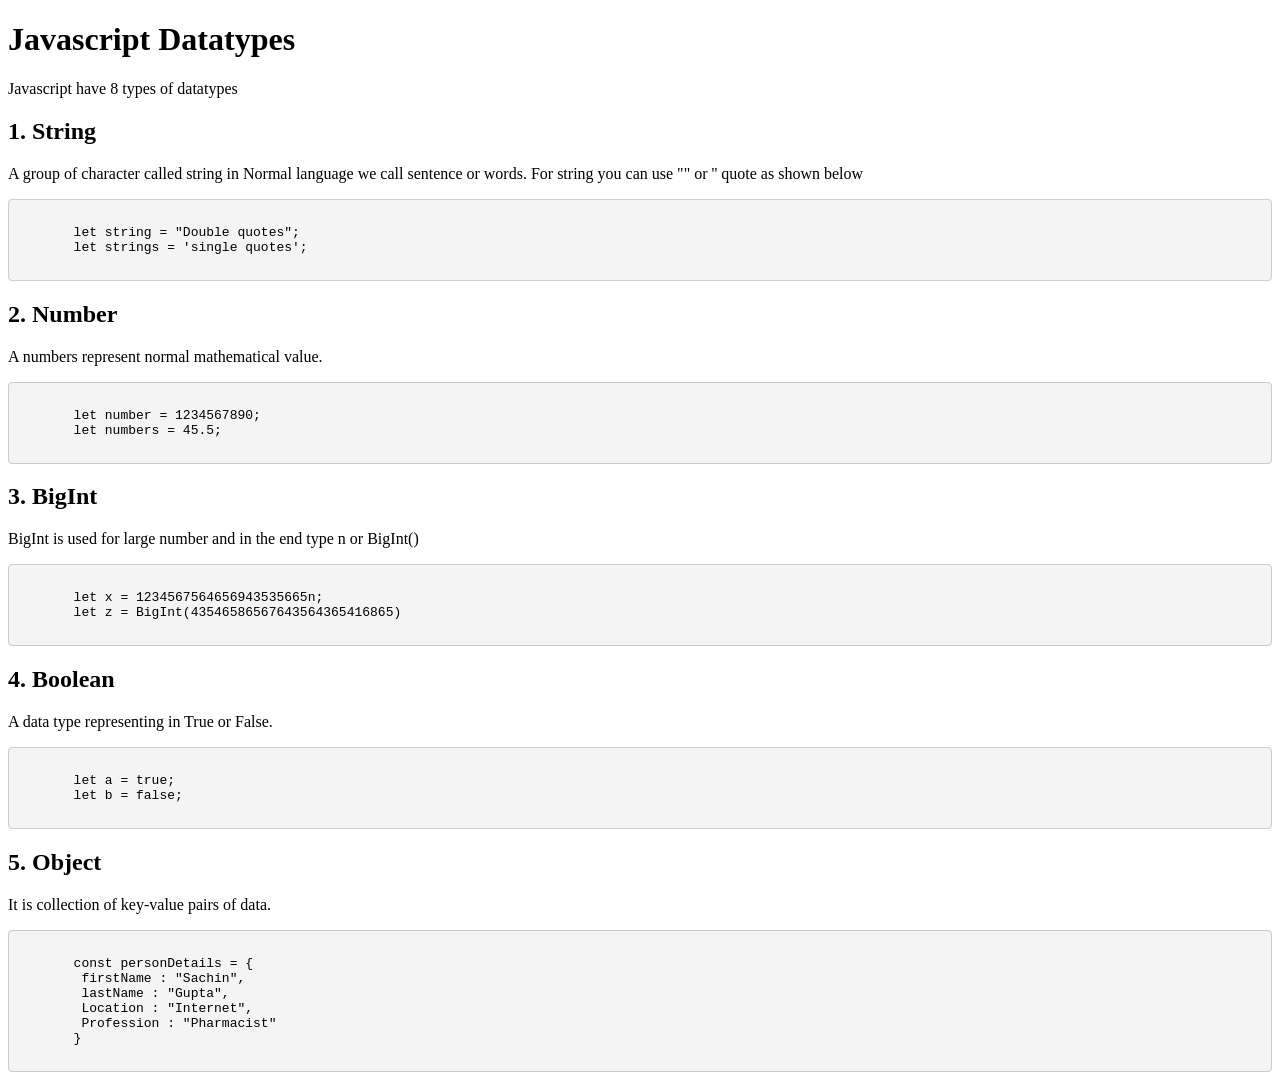
==== Javascript/index.html @ 0a4ebaaf "Javascript" ====
<!DOCTYPE html>
<html lang="en">

<head>
    <meta charset="UTF-8">
    <meta name="viewport" content="width=device-width, initial-scale=1.0">
    <title>Javascript</title>
</head>

<body>

    <!-- Javascript Datatypes -->

    <h1>Javascript Datatypes</h1>

    <p>Javascript have 8 types of datatypes</p>

    <h2>1. String</h2>
    <p>A group of character called string in Normal language we call sentence or words. For string you can use "" or '' quote as shown below</p>

    <pre><code style="background-color: #f4f4f4; border: 1px solid #ccc; display: block; padding: 10px; border-radius: 4px; font-family: monospace; overflow-x: auto;">
       let string = "Double quotes";
       let strings = 'single quotes';
    </code></pre>


    <h2>2. Number</h2>
    <p>A numbers represent normal mathematical value.</p>

    <pre><code style="background-color: #f4f4f4; border: 1px solid #ccc; display: block; padding: 10px; border-radius: 4px; font-family: monospace; overflow-x: auto;">
       let number = 1234567890;
       let numbers = 45.5;
    </code></pre>    

    <h2>3. BigInt</h2>

    <p>BigInt is used for large number and in the end type n or BigInt()</p>

    <pre><code style="background-color: #f4f4f4; border: 1px solid #ccc; display: block; padding: 10px; border-radius: 4px; font-family: monospace; overflow-x: auto;">
       let x = 1234567564656943535665n;
       let z = BigInt(43546586567643564365416865)
    </code></pre>


    <h2>4. Boolean</h2>
    <p>A data type representing in True or False.</p>

    <pre><code style="background-color: #f4f4f4; border: 1px solid #ccc; display: block; padding: 10px; border-radius: 4px; font-family: monospace; overflow-x: auto;">
       let a = true;
       let b = false;
    </code></pre>

    <h2>5. Object</h2>
    <p>It is collection of key-value pairs of data.</p>

    <pre><code style="background-color: #f4f4f4; border: 1px solid #ccc; display: block; padding: 10px; border-radius: 4px; font-family: monospace; overflow-x: auto;">
       const personDetails = {
        firstName : "Sachin",
        lastName : "Gupta",
        Location : "Internet",
        Profession : "Pharmacist"
       }
    </code></pre>
    <h2></h2>
    <h2></h2>
    <h2></h2>
</body>

</html>
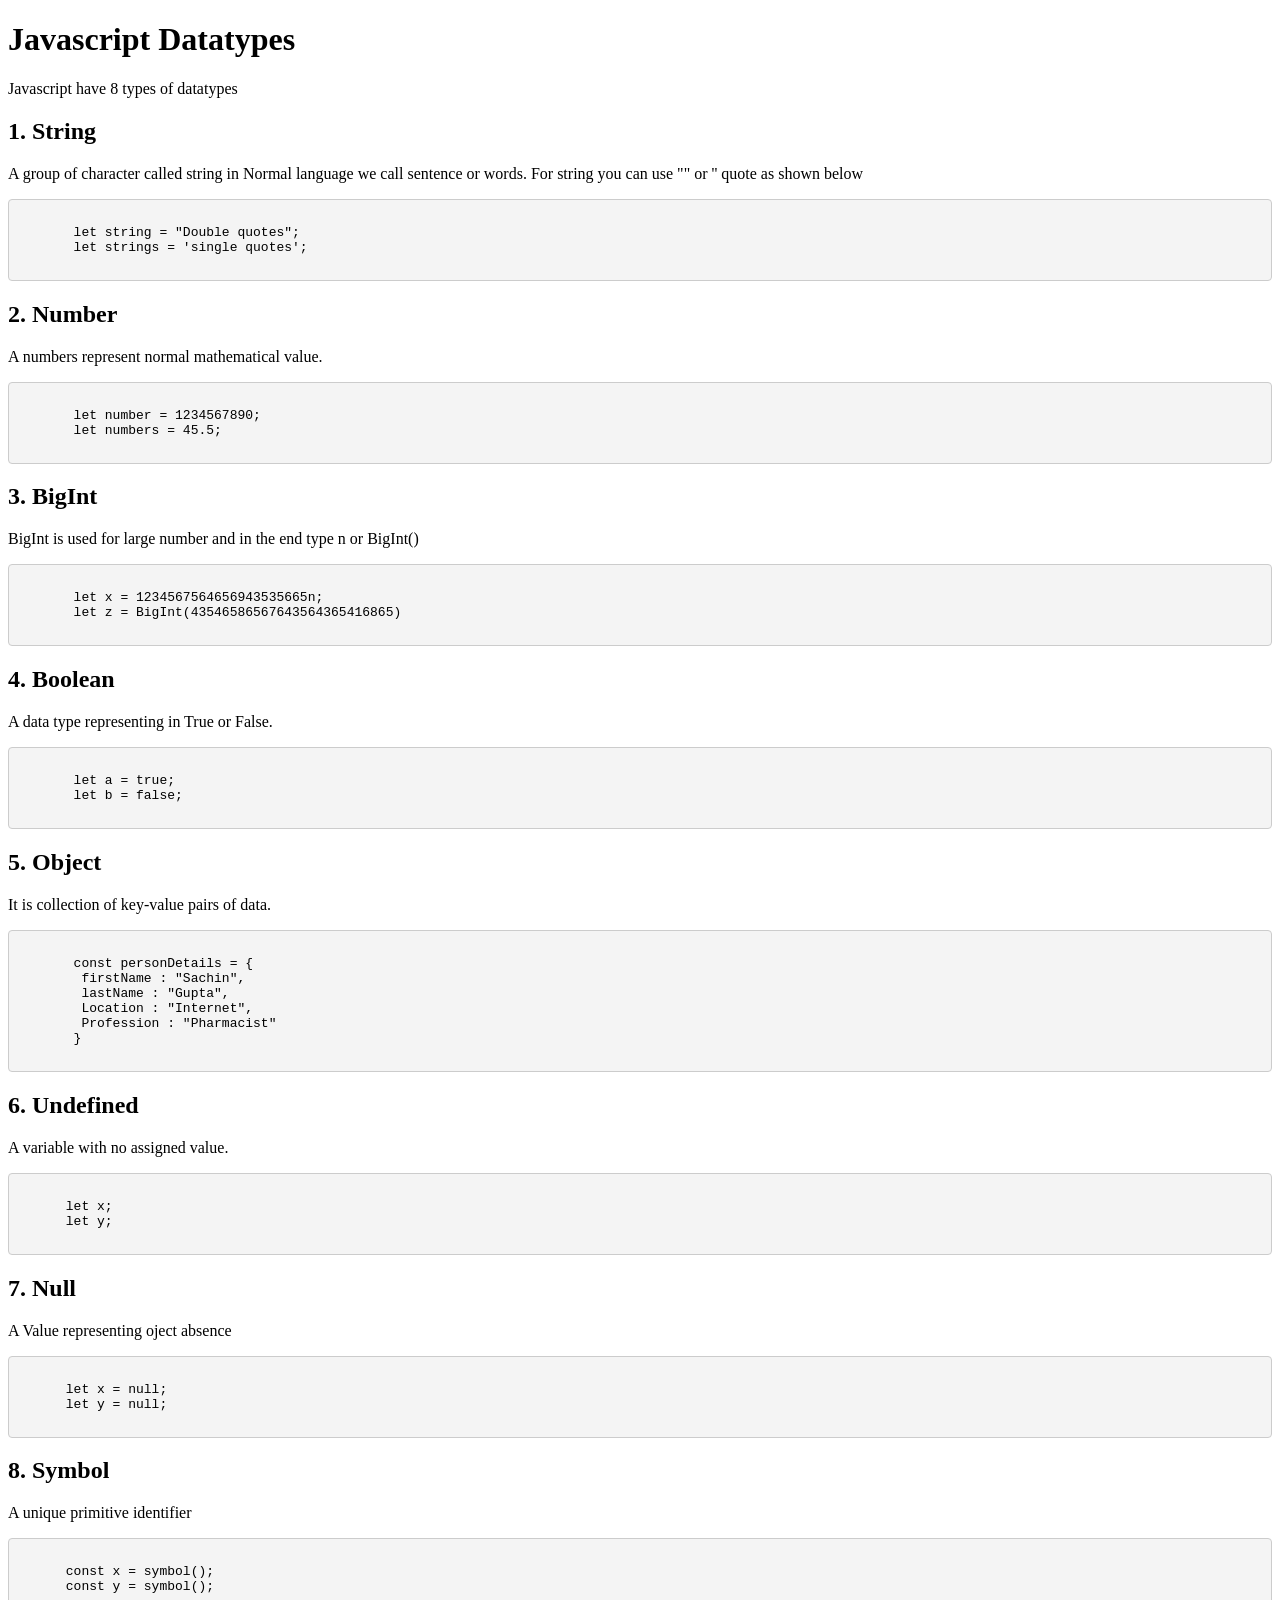
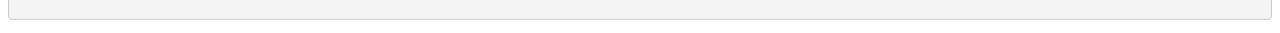
==== commit 777da31d: "javascript data types" ====
--- a/Javascript/index.html
+++ b/Javascript/index.html
@@ -61,9 +61,31 @@
         Profession : "Pharmacist"
        }
     </code></pre>
-    <h2></h2>
-    <h2></h2>
-    <h2></h2>
+
+    <h2>6. Undefined</h2>
+    <p>A variable with no assigned value.</p>
+
+    <pre><code style="background-color: #f4f4f4; border: 1px solid #ccc; display: block; padding: 10px; border-radius: 4px; font-family: monospace; overflow-x: auto;">
+      let x;
+      let y;
+    </code></pre>
+
+    <h2>7. Null </h2>
+    <p> A Value representing oject absence</p>
+
+    <pre><code style="background-color: #f4f4f4; border: 1px solid #ccc; display: block; padding: 10px; border-radius: 4px; font-family: monospace; overflow-x: auto;">
+      let x = null;
+      let y = null;
+    </code></pre>
+
+    <h2>8. Symbol</h2>
+
+    <p>A unique primitive identifier</p>
+
+    <pre><code style="background-color: #f4f4f4; border: 1px solid #ccc; display: block; padding: 10px; border-radius: 4px; font-family: monospace; overflow-x: auto;">
+      const x = symbol();
+      const y = symbol();
+    </code></pre>
 </body>
 
 </html>
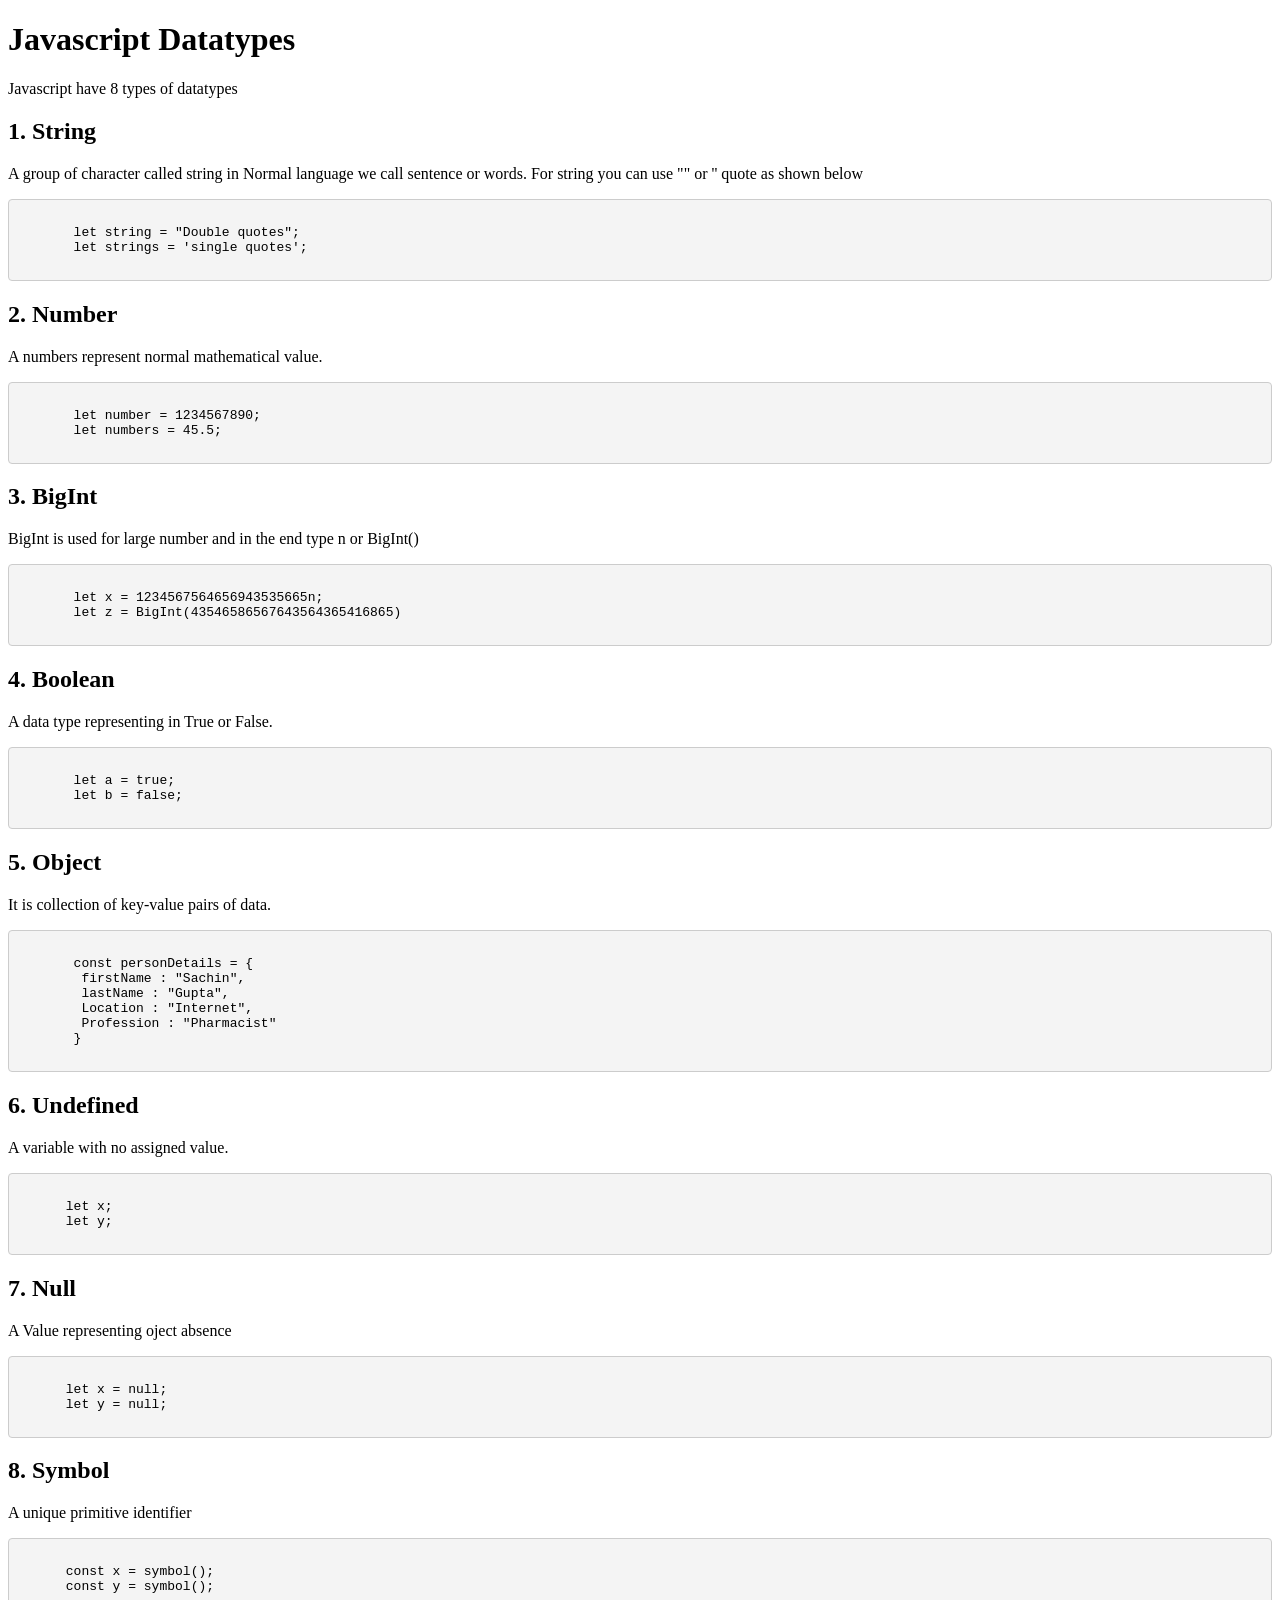
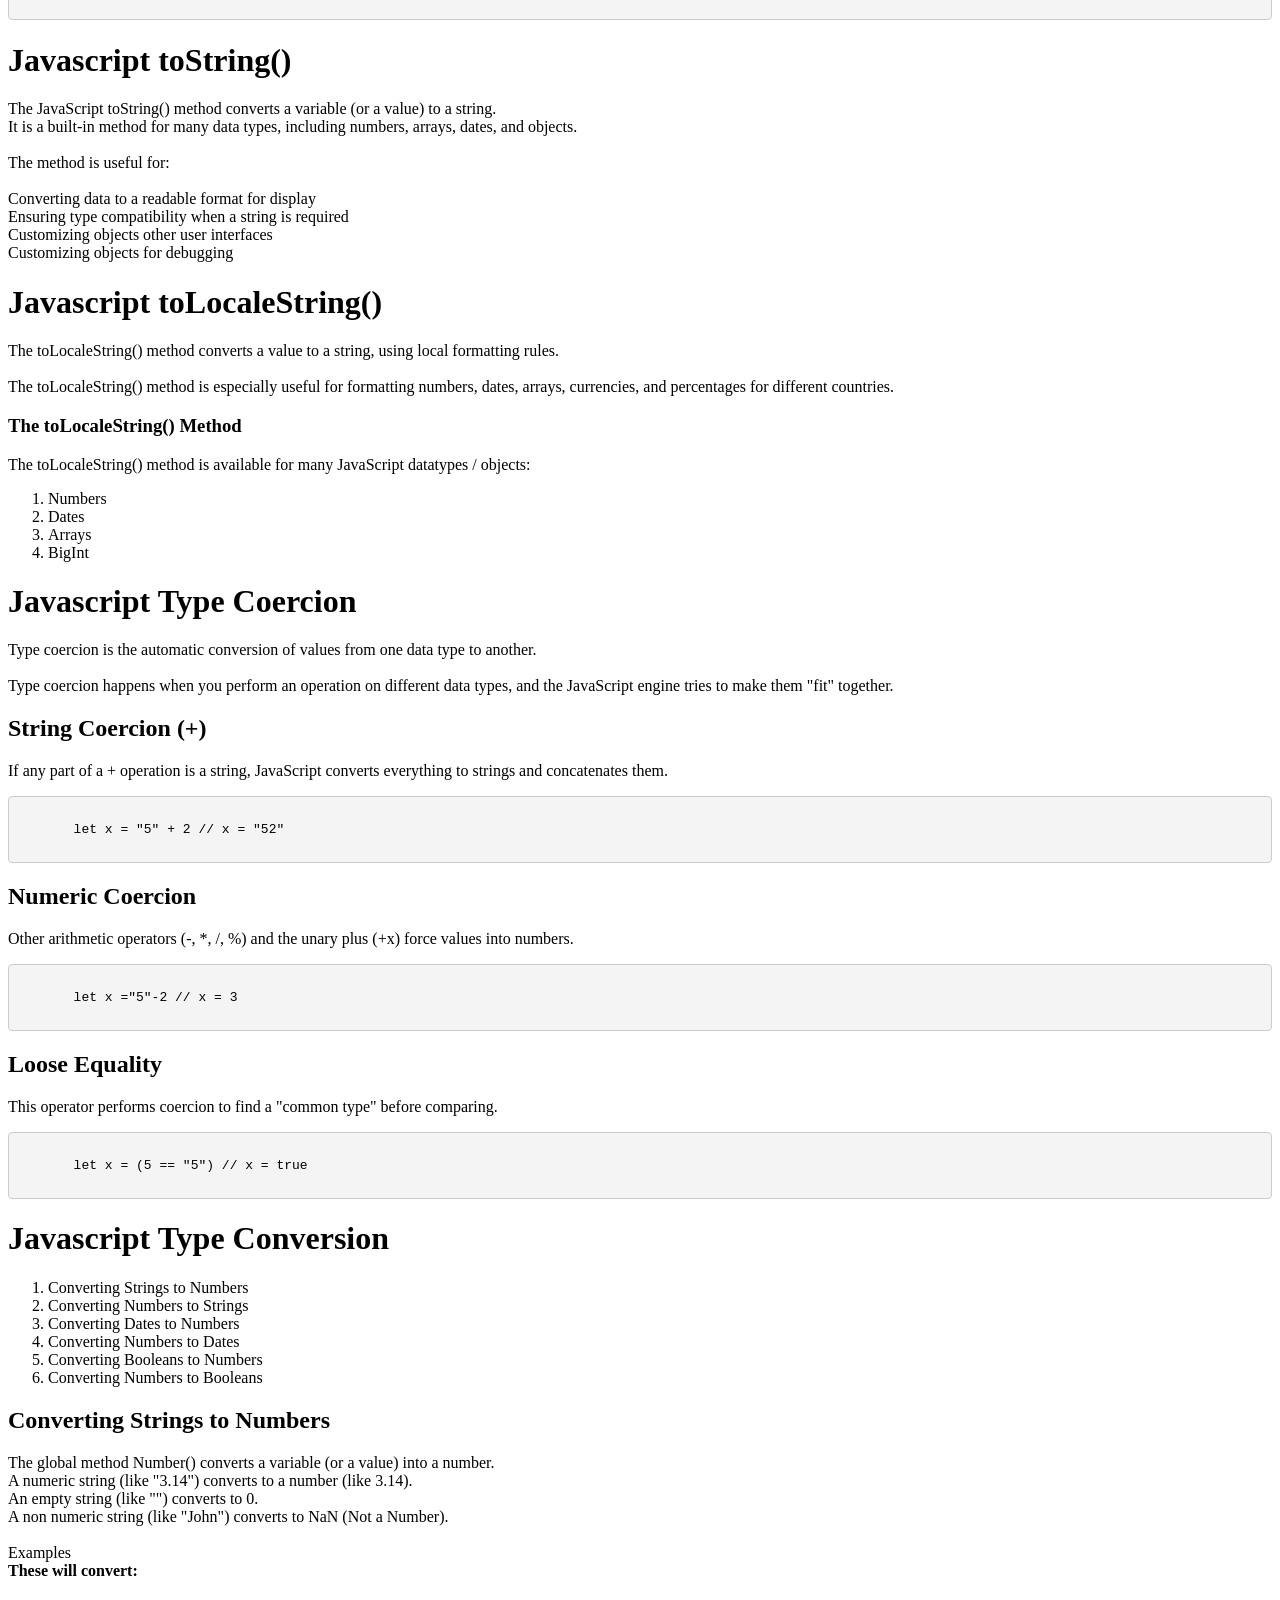
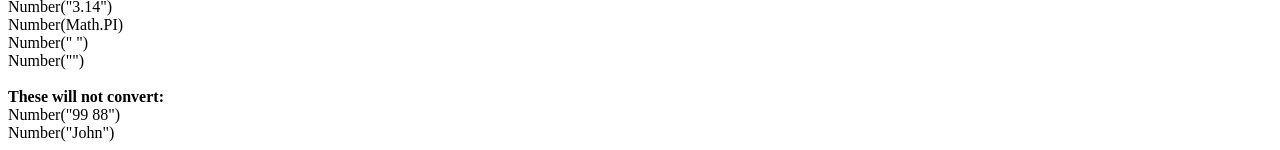
==== commit 86961fe0: "javascript datatype" ====
--- a/Javascript/index.html
+++ b/Javascript/index.html
@@ -86,6 +86,103 @@
       const x = symbol();
       const y = symbol();
     </code></pre>
+
+    <h1>Javascript toString()</h1>
+
+    <p>The JavaScript toString() method converts a variable (or a value) to a string. <br>
+
+It is a built-in method for many data types, including numbers, arrays, dates, and objects. <br> <br>
+
+The method is useful for: <br> <br>
+
+Converting data to a readable format for display <br>
+Ensuring type compatibility when a string is required <br>
+Customizing objects other user interfaces <br>
+Customizing objects for debugging</p>
+
+<h1>Javascript toLocaleString()</h1>   
+
+<p>The toLocaleString() method converts a value to a string, using local formatting rules. <br><br>
+
+The toLocaleString() method is especially useful for formatting numbers, dates, arrays, currencies, and percentages for different countries.</p>
+
+<h3>The toLocaleString() Method</h3>
+
+<p>The toLocaleString() method is available for many JavaScript datatypes / objects: <br>
+</p>
+
+<ol>
+   <li>Numbers</li>
+   <li>Dates</li>
+   <li>Arrays</li>
+   <li>BigInt</li>
+</ol>
+
+<h1>Javascript Type Coercion</h1>
+
+<p>Type coercion is the automatic conversion of values from one data type to another. <br> <br>
+
+Type coercion happens when you perform an operation on different data types, and the JavaScript engine tries to make them "fit" together.</p>
+
+<h2>String Coercion (+)</h2>
+
+<p>If any part of a + operation is a string, JavaScript converts everything to strings and concatenates them. <br></p>
+
+   <pre><code style="background-color: #f4f4f4; border: 1px solid #ccc; display: block; padding: 10px; border-radius: 4px; font-family: monospace; overflow-x: auto;">
+       let x = "5" + 2 // x = "52"
+    </code></pre>
+
+<h2>Numeric Coercion</h2>
+
+<p>Other arithmetic operators (-, *, /, %) and the unary plus (+x) force values into numbers.
+</p>
+
+<pre><code style="background-color: #f4f4f4; border: 1px solid #ccc; display: block; padding: 10px; border-radius: 4px; font-family: monospace; overflow-x: auto;">
+       let x ="5"-2 // x = 3
+    </code></pre>
+
+<h2>Loose Equality</h2>    
+
+<p>This operator performs coercion to find a "common type" before comparing.
+</p>
+
+<pre><code style="background-color: #f4f4f4; border: 1px solid #ccc; display: block; padding: 10px; border-radius: 4px; font-family: monospace; overflow-x: auto;">
+       let x = (5 == "5") // x = true
+    </code></pre>
+
+<h1>Javascript Type Conversion</h1>
+
+ <ol>
+   <li>Converting Strings to Numbers</li>
+   <li>Converting Numbers to Strings</li>
+   <li>Converting Dates to Numbers</li>
+   <li>Converting Numbers to Dates</li>
+   <li>Converting Booleans to Numbers</li>
+   <li>Converting Numbers to Booleans</li>
+ </ol>
+
+
+<h2>Converting Strings to Numbers</h2>
+
+The global method Number() converts a variable (or a value) into a number. <br>
+
+A numeric string (like "3.14") converts to a number (like 3.14). <br>
+
+An empty string (like "") converts to 0. <br>
+
+A non numeric string (like "John") converts to NaN (Not a Number). <br> <br>  
+
+Examples <br>
+<b>These will convert:</b> <br><br>
+
+Number("3.14") <br>
+Number(Math.PI) <br>
+Number(" ") <br>
+Number("") <br> <br>
+<b>These will not convert: </b> <br>
+
+Number("99 88") <br>
+Number("John") <br>
 </body>
 
 </html>
